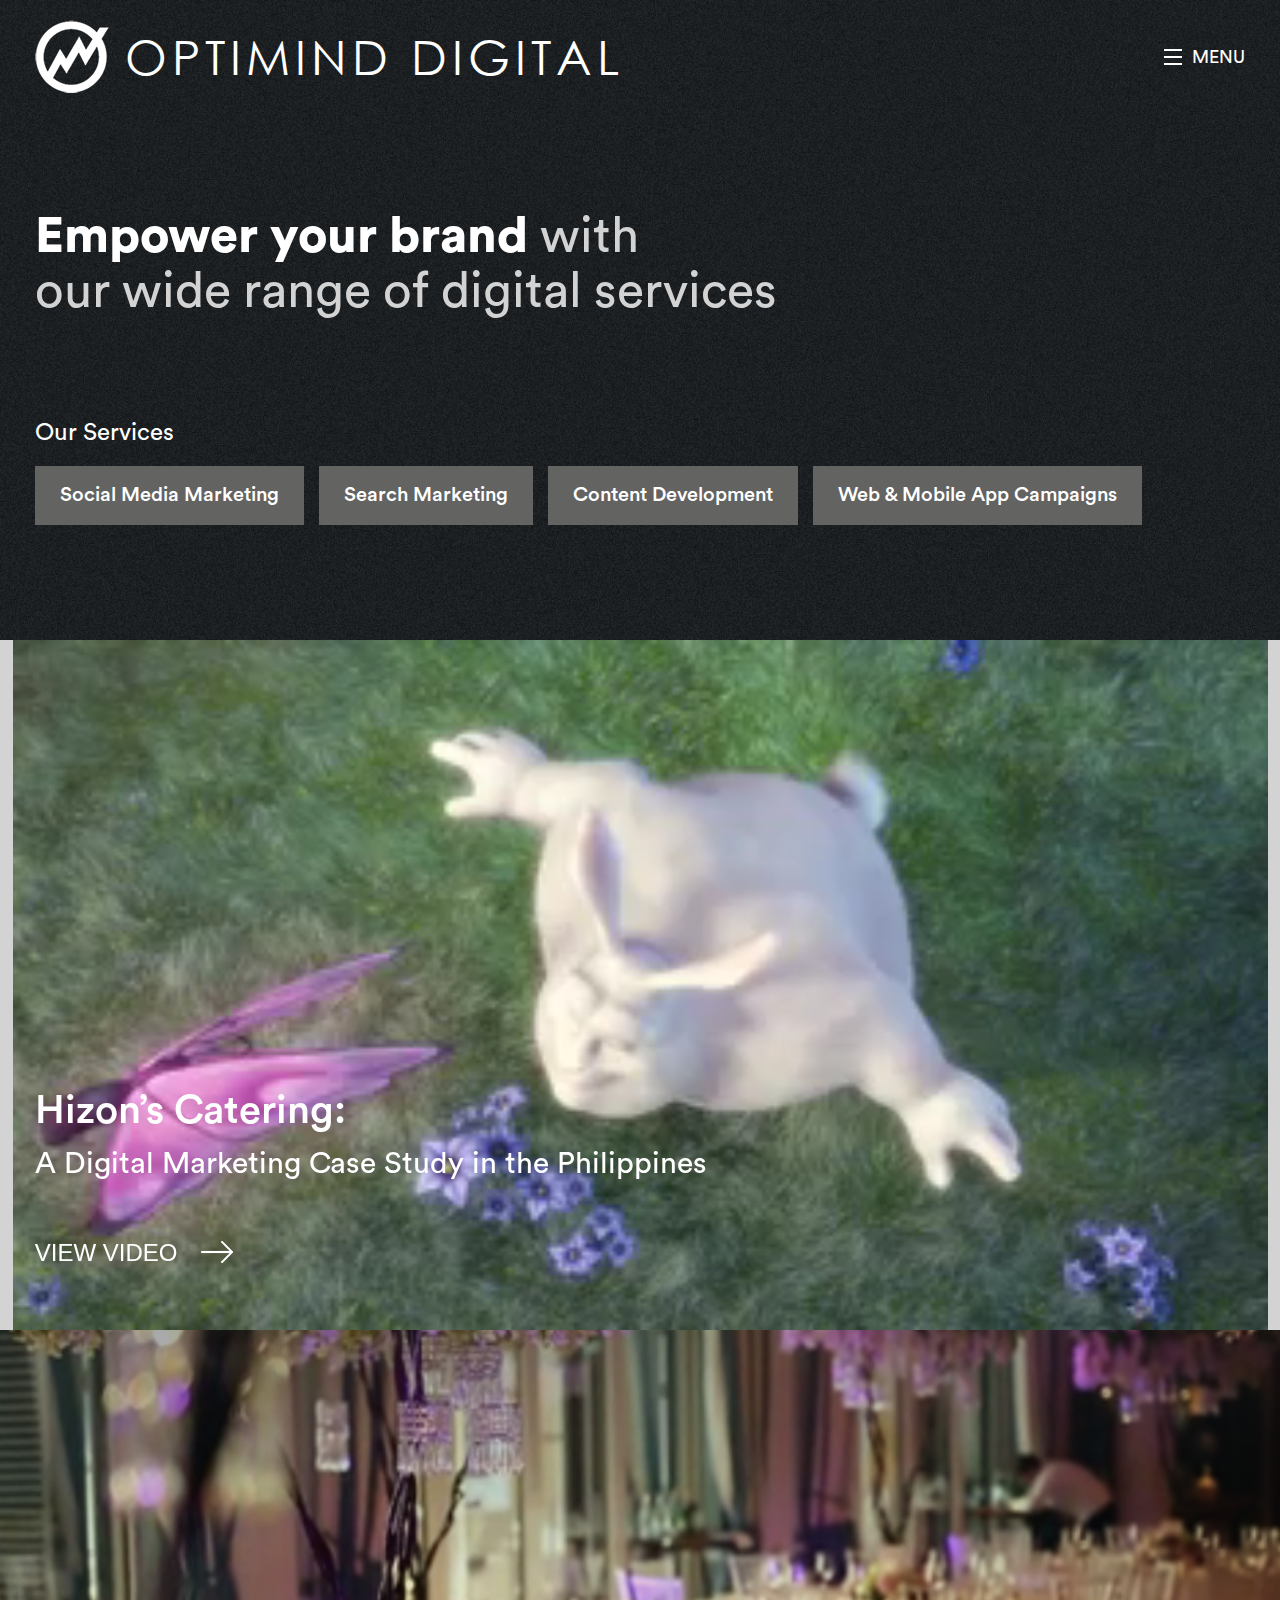
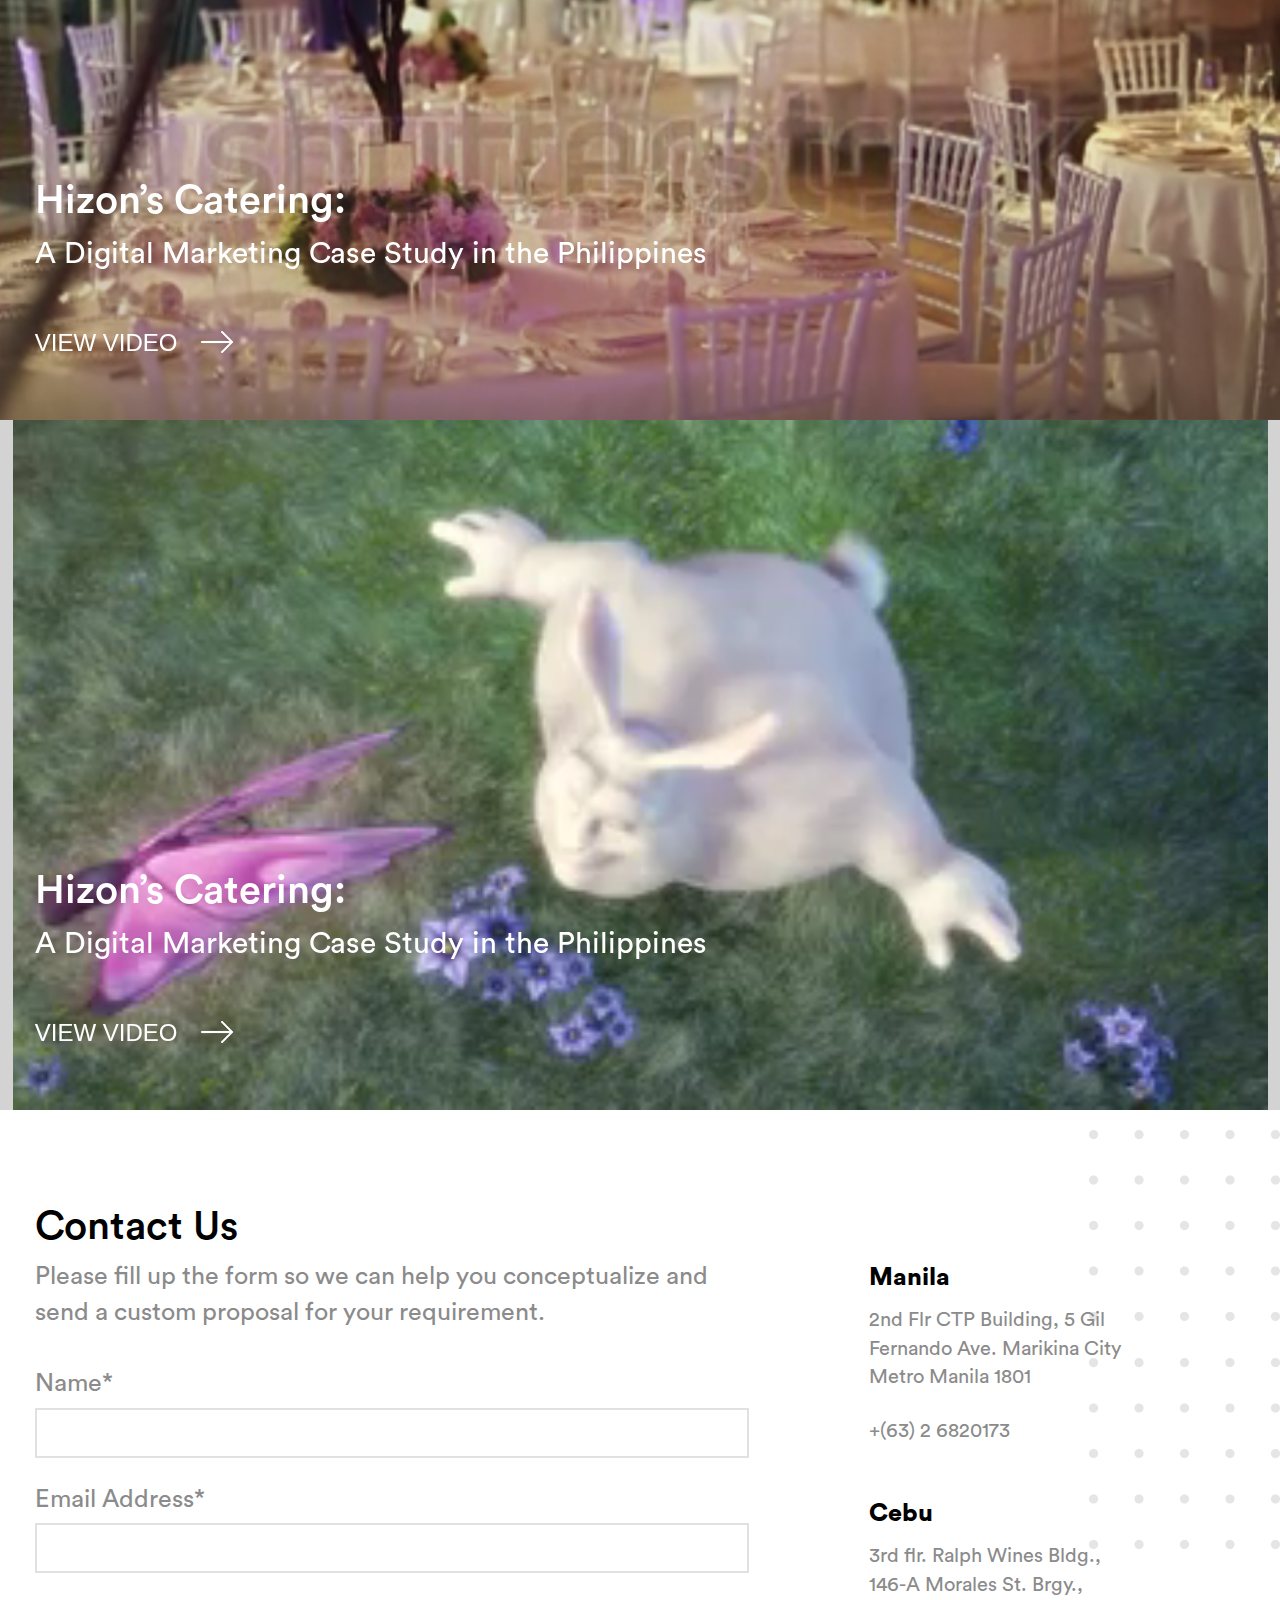
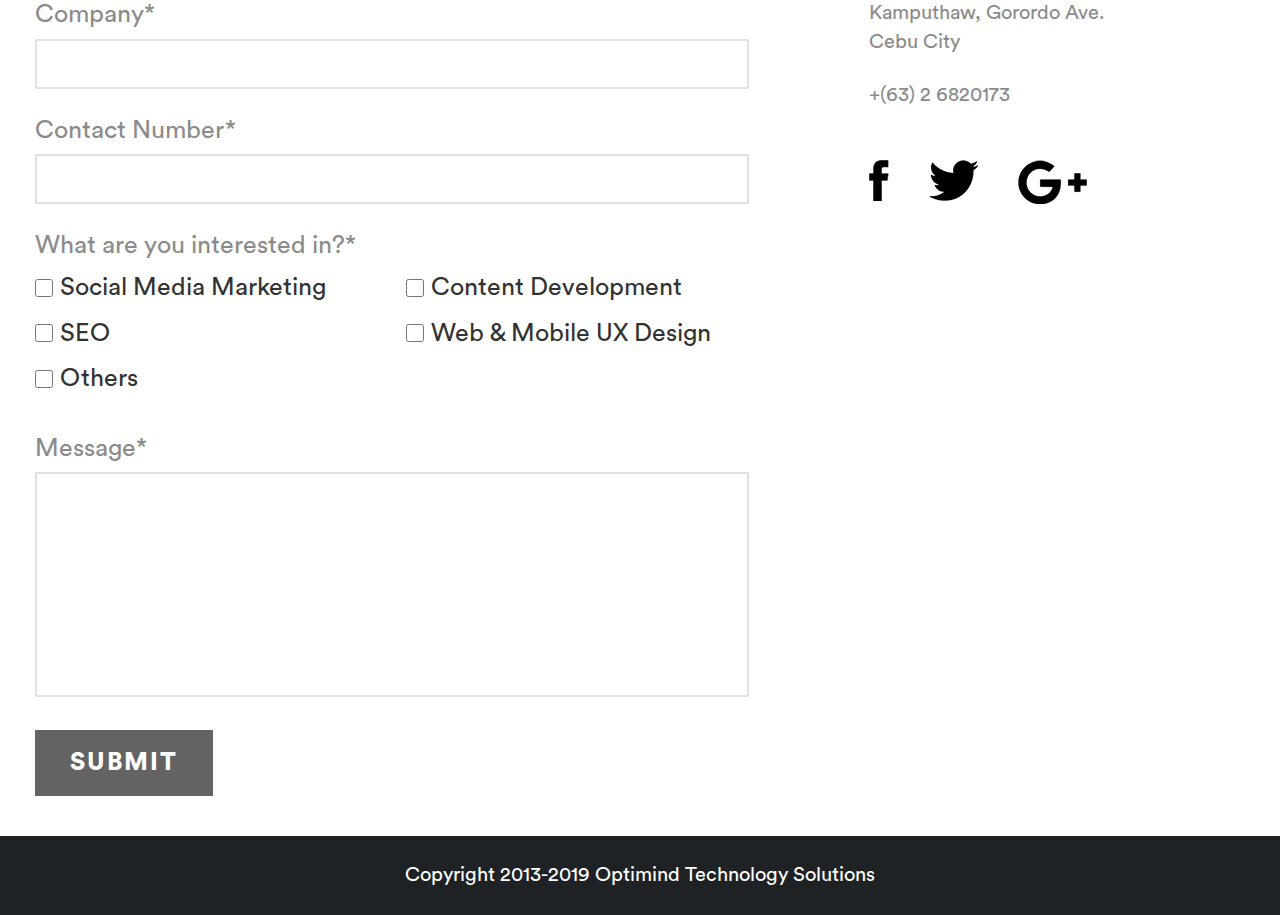
==== index.html @ f38125d2 "First Commit" ====
<!doctype html>
<!--[if lt IE 7]>      <html class="no-js lt-ie9 lt-ie8 lt-ie7" lang=""> <![endif]-->
<!--[if IE 7]>         <html class="no-js lt-ie9 lt-ie8" lang=""> <![endif]-->
<!--[if IE 8]>         <html class="no-js lt-ie9" lang=""> <![endif]-->
<!--[if gt IE 8]><!-->
<html class="no-js" lang="">
<!--<![endif]-->

<head>
  <meta charset="utf-8">
  <meta http-equiv="X-UA-Compatible" content="IE=edge,chrome=1">
  <title>Title</title>
  <meta name="description" content="">
  <meta name="viewport" content="width=device-width, initial-scale=1">

  <link rel="stylesheet" href="css/bootstrap.min.css">
  <link href='https://fonts.googleapis.com/css?family=Lato:400,100,300,700,900' rel='stylesheet' type='text/css'>
  <link rel="stylesheet" href="css/font-awesome.min.css">
  <link rel="stylesheet" href="css/main.css">
  <link rel="stylesheet" href="css/responsive.css">
</head>

<body>
  <div class="homepage">
      <header>
        <div class="wrapper">
          <div class="nav-hldr">
            <div class="left">
              <aside>
                <a href=""><img src="images/logo.png" class="home-logo"></a>
                <a href=""><img src="images/logo-black.png" class="active-state"></a>
              </aside>
              <h3>Optimind Digital</h3>
            </div>

            <div class="right">
              <div class="hldr-brgr">
                <div class="burger">
                  <span></span>
                  <span></span>
                  <span></span>
                </div>
                <span class="menu-trig">Menu</span>
              </div>
            </div>
          </div>
        </div>
      </header>
      <nav class="nav">
              <ul class="pad-0 listn">
                <li>
                  <a href="">About Us</a>
                </li>
                <li>
                  <a href="">Works</a>
                </li>
                <li>
                  <a href="">Social Media Marketing</a>
                </li>
                <li>
                  <a href="">Content Development</a>
                </li>
                <li>
                  <a href="">Search Marketing</a>
                </li>
                <li>
                  <a href="">Web &amp; Mobile UX Design</a>
                </li>
                <li>
                  <a href="">Resources</a>
                </li>
                <li>
                  <a href="">Contact Us</a>
                </li>
              </ul>
      </nav>


      <div class="home">
        <!-- Start of Banner -->

        <section class="banners">
          <div class="wrapper">
            <div class="hldr">
              <h2><span class="fblack">Empower your brand</span> with <br/> our wide range of digital services</h2>

              <div class="btm-list">
                <h4>Our Services</h4>
                <ul class="pad-0 listn">
                  <li>
                    <a href="">Social Media Marketing</a>
                  </li>
                  <li>
                    <a href="">Search Marketing</a>
                  </li>
                  <li>
                    <a href="">Content Development</a>
                  </li>
                  <li>
                    <a href="">Web &amp; Mobile App Campaigns</a>
                  </li>
                </ul>
              </div>

            </div>
          </div>
        </section>

        <!-- Eof Start of Banner -->


        <!-- Start of video-bg -->

        <section class="video-bg toplay">
          <video width="400"  id="myVideo0">
            <source src="images/vid.mp4" type="video/mp4">
            <source src="images/vid.ogg" type="video/ogg">
            Your browser does not support HTML5 video.
          </video>
          <article class="hero-text">
            <div class="wrapper">
              <h3 class="sec-title">Hizon’s Catering:</h3>
              <p>A Digital Marketing Case Study in the Philippines</p>

              <div class="arrw-hldr">
                <a href="">View Video <img src="images/arrow-right-white.png"></a>
              </div>
            </div>  
          </article>
        </section>

        <!-- EOF Start of video-bg -->


        <!-- Start of img-bg -->
        <section class="img-bg toplay">
          
          
          <aside>
            <img src="images/banner-image.jpg">
          </aside>

          <article class="hero-text">
            <div class="wrapper">
              <h3 class="sec-title">Hizon’s Catering:</h3>
              <p>A Digital Marketing Case Study in the Philippines</p>

              <div class="arrw-hldr">
                <a href="">View Video <img src="images/arrow-right-white.png"></a>
              </div>
            </div>  
          </article>

        </section>
        <!-- EOF Start of img-bg -->

        <!-- Start of video-bg -->


        <section class="video-bg toplay">
          <video width="400"  id="myVideo1">
            <source src="images/vid.mp4" type="video/mp4">
            <source src="images/vid.ogg" type="video/ogg">
            Your browser does not support HTML5 video.
          </video>
          <article class="hero-text">
            <div class="wrapper">
              <h3 class="sec-title">Hizon’s Catering:</h3>
              <p>A Digital Marketing Case Study in the Philippines</p>

              <div class="arrw-hldr">
                <a href="">View Video <img src="images/arrow-right-white.png"></a>
              </div>
            </div>  
          </article>
        </section>

        <!-- EOF Start of video-bg -->


      </div>

      <footer>
        <div class="top">
          <div class="wrapper">
            <h3>Contact Us</h3>
            <div class="hldr">
              <article>
                <p>Please fill up the form so we can help you conceptualize and send a custom proposal for your requirement.</p>

                <ul class="pad-0 listn mainlist">
                  <li>
                    <h5>Name<span>*</span></h5>
                    <input type="text">
                  </li>
                  <li>
                    <h5>Email Address<span>*</span></h5>
                    <input type="text">
                  </li>
                  <li>
                    <h5>Company<span>*</span></h5>
                    <input type="text">
                  </li>
                  <li>
                    <h5>Contact Number<span>*</span></h5>
                    <input type="text">
                  </li>
                  <li>
                    <h5>What are you interested in?<span>*</span></h5>
                    <ul class="pad-0 listn">
                      <li>
                        <label><input type="checkbox">Social Media Marketing</label>
                      </li>
                      <li>
                        <label><input type="checkbox">Content Development</label>
                      </li>
                      <li>
                        <label><input type="checkbox">SEO</label>
                      </li>
                      <li>
                        <label><input type="checkbox">Web &amp; Mobile UX Design</label>
                      </li>
                      <li>
                        <label><input type="checkbox">Others</label>
                      </li>
                    </ul>
                  </li>
                  <li>
                    <h5>Message<span>*</span></h5>
                    <textarea rows="10" cols="10"></textarea>
                  </li>
                  <li>
                    <input type="submit">
                  </li>
                </ul>

              </article>
              <aside>
                <ul class="pad-0 listn mainlist">
                  <li>
                    <h5>Manila</h5>
                    <p>2nd Flr CTP Building, 5 Gil Fernando Ave. Marikina City Metro Manila 1801 </p>
                    <p>+(63) 2 6820173</p>
                  </li>
                  <li>
                    <h5>Cebu</h5>
                    <p>3rd flr. Ralph Wines Bldg., 146-A Morales St. Brgy., Kamputhaw, Gorordo Ave. Cebu City </p>
                    <p>+(63) 2 6820173</p>
                  </li>
                </ul>

                <ul class="social-list pad-0 listn">
                  <li>
                    <a href=""><img src="images/facebook.png"></a>
                  </li>
                  <li>
                    <a href=""><img src="images/twitter.png"></a>
                  </li>
                  <li>
                    <a href=""><img src="images/gplus.png"></a>
                  </li>
                </ul>
              </aside>
            </div>
          </div>
        </div>

        <div class="btm">
          <div class="pagewrapper">
            <div class="hldr">
              <p>Copyright 2013-2019 Optimind Technology Solutions</p>
            </div>
          </div>
        </div>
        
      </footer>

  </div>
  <script src="js/vendor/jquery-v3.2.1.min.js"></script>
  <script src="js/vendor/bootstrap.min.js"></script>
  <script src="js/main.js"></script>
  <script type="text/javascript">
    $(function(){
      var x = $('header').outerHeight() + 20;

      $(window).on('scroll', function(){
        var scrolled = $(window).scrollTop();

        if(scrolled > x) {
          $('header').addClass("active");
        } else {
          $('header').removeClass("active");
        }

      });

      $('.hldr-brgr').on('click', function(){
        $(this).toggleClass("active");
        $('nav.nav').toggleClass("active");
        $('body').toggleClass("active");
      });

      var menulist = $('.nav > ul li');
      
      for (i = 0; i < menulist.length; i++){
        $(menulist[i]).css("animation-delay",  (i / 3) + "s");
      }

      $('.toplay video').each(function(index){
        errgo($(this),index);
      });

      function errgo(classname,i){
        console.log({ index: i})
        var el = classname;
        /*console.log(el);*/
        var headerH = $('header').outerHeight();
        
        var x = $(el).offset().top;

        var ex = x + $(el).outerHeight();
        console.log(ex);

        /*var vid = document.getElementById("myVideo");*/
        var vids = document.getElementById('myVideo' + i);
        
        $(window).on('scroll', function(){
          var scrolled = $(window).scrollTop() + $('header').outerHeight();

          if( scrolled > x){
            $(el).addClass('trigger');

            if( $(el).hasClass('trigger') ) {
              vids.play();
            }
          }

          if (scrolled > ex)  {
            vids.pause();
          }

          if (scrolled < x) {
            vids.pause();
          }



      });



      
      

      
      /*var opti = $('header .nav-hldr .left h3').text();
      

      var optix = opti.split("");

      for(i = 0; i < optix.length; i++){
        $( optix[i] ).css("animation-delay", (i / 4) + 's');
      }*/

      }
      
      

    });

  </script>
</body>

</html>
---- css/main.css ----
/* Web Fonts & Fonts */
@font-face {
  font-family: 'Circular Std Book';
  src: local("Circular Std Book"), url("../fonts/CircularStd-Book.woff") format("woff");
  font-style: normal;
  font-weight: normal; }
@font-face {
  font-family: 'Circular Std Black';
  src: local("Circular Std Black"), url("../fonts/CircularStd-Black.woff") format("woff");
  font-style: normal;
  font-weight: normal; }
@font-face {
  font-family: 'Circular Std Medium';
  src: local("Circular Std Medium"), url("../fonts/CircularStd-Medium.woff") format("woff");
  font-style: normal;
  font-weight: normal; }
@font-face {
  font-family: 'CenturyGothic';
  src: url("../fonts/CenturyGothic.eot?#iefix") format("embedded-opentype"), url("../fonts/CenturyGothic.woff") format("woff"), url("../fonts/CenturyGothic.ttf") format("truetype"), url("../fonts/CenturyGothic.svg#CenturyGothic") format("svg");
  font-weight: normal;
  font-style: normal; }
/* Reset */
* {
  outline: none;
  box-sizing: border-box;
  -webkit-overflow-scrolling: touch; }

a {
  text-decoration: none;
  cursor: pointer; }

body, html, h1, h2, h3, h4, h5, h6, p, header, footer, div, article, section, aside {
  padding: 0;
  margin: 0;
  position: relative; }

body, html {
  height: 100%; }

input, select, textarea, button {
  outline: 0;
  border: 0;
  appearance: none;
  -webkit-appearance: none;
  -moz-appearance: none;
  -o-appearance: none; }

/* Common Classes */
.wid100 {
  width: 100%;
  float: left; }

.fleft {
  float: left; }

.fright {
  float: right; }

.listn {
  list-style: none;
  margin: 0;
  padding: 0; }

.defimg, img {
  width: 100%;
  height: auto; }

.defimg2 {
  width: auto;
  height: auto; }

.coverimg {
  width: 100%;
  height: 100%;
  object-fit: cover; }

.containimg {
  width: 100%;
  height: 100%;
  object-fit: contain; }

.pagewrapper {
  width: 100%;
  margin: 0 auto;
  max-width: 1366px;
  padding: 0 25px; }

.pagewrapper2 {
  width: 100%;
  margin: 0 auto;
  max-width: 990px; }

.close {
  width: 35px;
  height: 35px;
  background: url(../images/iconset1.png) no-repeat right -35px;
  position: absolute;
  right: 10px;
  top: 10px; }

.flex, header .nav-hldr, header .nav-hldr .left, header .nav-hldr .right, header .nav-hldr .right .hldr-brgr, header.black-header .nav-hldr .right, .banners .hldr .btm-list > ul, .banners.white-banner .btm .hldr ul, .blog-list .hldr .mainlist > li .parent, .blog-list .hldr .mainlist > li .parent article .tag ul, .whatwedo .hldr ul, footer .top .hldr, footer .top .hldr article .mainlist > li > ul, footer .top .hldr aside .social-list, .pagination ul, .pagination ul li {
  display: -webkit-box;
  display: -moz-box;
  display: -ms-flexbox;
  display: -webkit-flex;
  display: flex;
  -webkit-flex-flow: row wrap;
  justify-content: flex-start;
  flex-wrap: wrap; }

/* Colors & Fonts */
/* Colors */
.fblack {
  font-family: "Circular Std Black", Arial, sans-serif; }

.wrapper {
  max-width: 94.56%;
  width: 100%;
  margin: 0 auto; }

header {
  position: absolute;
  top: 0;
  width: 100%;
  padding-top: 20px;
  left: 0;
  z-index: 5;
  padding-bottom: 20px; }
  header .nav-hldr {
    justify-content: space-between;
    z-index: 24; }
    header .nav-hldr .left {
      align-items: center; }
      header .nav-hldr .left aside {
        max-width: 75px;
        height: 73px;
        position: relative; }
        header .nav-hldr .left aside img {
          width: 100%;
          height: 100%; }
        header .nav-hldr .left aside .active-state {
          display: none; }
      header .nav-hldr .left aside::after {
        position: absolute;
        content: '';
        height: 0;
        bottom: 0;
        left: 0;
        width: 100%;
        height: 0;
        background: #fff; }
      header .nav-hldr .left h3 {
        padding-left: 15px;
        font-family: "CenturyGothic", Arial, sans-serif;
        font-size: 48px;
        color: #fff;
        text-transform: uppercase;
        letter-spacing: 5px;
        position: relative; }
      header .nav-hldr .left h3::after {
        content: '';
        position: absolute;
        left: 0;
        width: 0;
        top: 0;
        height: 100%;
        background: #fff; }
    header .nav-hldr .right {
      align-items: center; }
      header .nav-hldr .right .hldr-brgr {
        align-items: center;
        cursor: pointer; }
      header .nav-hldr .right .burger {
        padding-right: 10px; }
        header .nav-hldr .right .burger span {
          width: 18px;
          height: 2px;
          background: #fff;
          display: block;
          margin-bottom: 5px;
          transform: translate(0, 0);
          transition: 0.5s ease-in-out; }
        header .nav-hldr .right .burger span:last-of-type {
          margin-bottom: 0px; }
        header .nav-hldr .right .burger span:nth-of-type(2) {
          transform: translate(0px, 0);
          opacity: 1;
          transition: transform .5s ease-in-out, opacity 0.5s; }
      header .nav-hldr .right span {
        font-family: "Circular Std Book", Arial, sans-serif;
        font-size: 18px;
        color: #fff;
        text-transform: uppercase;
        line-height: 18px; }
      header .nav-hldr .right .hldr-brgr.active .burger span:nth-of-type(1) {
        transform: translate(0px, 7px) rotate(-45deg); }
      header .nav-hldr .right .hldr-brgr.active .burger span:nth-of-type(2) {
        transform: translate(-30px, 0);
        opacity: 0; }
      header .nav-hldr .right .hldr-brgr.active .burger span:nth-of-type(3) {
        transform: translate(0, -7px) rotate(45deg); }

/* body.active { padding-right: 17px; overflow-y: hidden;} */
.nav {
  position: fixed;
  right: 0;
  top: 0;
  width: 295px;
  padding: 140px 2.72% 40px;
  height: 100%;
  background-image: url(../images/banner-home.jpg);
  background-size: cover;
  z-index: 2;
  transform: translate(100%, 0);
  transition: transform 0.5s ease-in-out; }
  .nav > ul li {
    text-align: right;
    margin-bottom: 25px;
    transform: translate(100%, 0);
    opacity: 0; }
    .nav > ul li a {
      font-family: "Circular Std Book", Arial, sans-serif;
      font-size: 25px;
      color: #fff;
      text-decoration: none; }

.nav.active {
  transform: translate(0, 0); }
  .nav.active > ul > li {
    animation: slide-left .8s ease-in-out forwards; }

header.active {
  position: fixed;
  background: #fff;
  animation: full-slide-down .5s ease-in-out forwards; }
  header.active .nav-hldr .left h3 {
    color: #000; }
  header.active .nav-hldr .left aside .home-logo {
    display: none; }
  header.active .nav-hldr .left aside .active-state {
    display: block; }
  header.active .nav-hldr .left aside::after {
    animation: reveal-logo 1s ease-in-out forwards;
    animation-delay: 0.3s;
    height: 100%; }
  header.active .nav-hldr .right .burger span {
    background: #000; }
  header.active .nav-hldr .right .menu-trig {
    color: #000; }

header.black-header .nav-hldr .left h3 {
  padding-left: 15px;
  font-family: "CenturyGothic", Arial, sans-serif;
  font-size: 48px;
  color: #000;
  text-transform: uppercase;
  letter-spacing: 5px;
  transition: 0.5s ease-in-out; }
header.black-header .nav-hldr .left .home-logo {
  display: none; }
header.black-header .nav-hldr .left .active-state {
  display: block; }
header.black-header .nav-hldr .right {
  align-items: center;
  cursor: pointer; }
  header.black-header .nav-hldr .right .burger {
    padding-right: 10px; }
    header.black-header .nav-hldr .right .burger span {
      width: 18px;
      height: 2px;
      background: #000;
      display: block;
      margin-bottom: 5px; }
    header.black-header .nav-hldr .right .burger span:last-of-type {
      margin-bottom: 0px; }
  header.black-header .nav-hldr .right span {
    font-family: "Circular Std Book", Arial, sans-serif;
    font-size: 18px;
    color: #000;
    text-transform: uppercase;
    line-height: 18px; }
header.black-header .nav-hldr .hldr-brgr.active .burger span {
  background: #fff; }
header.black-header .nav-hldr .hldr-brgr.active .menu-trig {
  color: #fff; }

.black-header.active .nav-hldr .right .hldr-brgr .burger span {
  background: #000; }
.black-header.active .nav-hldr .right .hldr-brgr .menu-trig {
  color: #000; }

.banners {
  background: url(../images/banner-home.jpg) no-repeat;
  background-size: cover; }
  .banners .hldr {
    padding: 210px 0px 100px; }
    .banners .hldr h2 {
      font-family: "Circular Std Book", Arial, sans-serif;
      color: #d3d3d3;
      font-size: 60px; }
      .banners .hldr h2 span {
        color: #fff; }
    .banners .hldr .btm-list {
      margin-top: 100px; }
      .banners .hldr .btm-list h4 {
        font-family: "Circular Std Book", Arial, sans-serif;
        color: #fff;
        font-size: 24px;
        margin-bottom: 20px; }
      .banners .hldr .btm-list > ul > li {
        padding-right: 15px;
        margin-bottom: 15px; }
        .banners .hldr .btm-list > ul > li a {
          font-family: "Circular Std Medium", Arial, sans-serif;
          font-size: 20px;
          display: inline-block;
          color: #fff;
          text-decoration: none;
          padding: 15px 25px;
          background: #636362; }
      .banners .hldr .btm-list > ul > li:last-child {
        padding-right: 0px; }

.banners.white-banner {
  background: #fff; }
  .banners.white-banner .hldr {
    padding: 210px 0px 45px;
    max-width: 67%;
    width: 100%; }
    .banners.white-banner .hldr h2 {
      font-family: "Circular Std Black", Arial, sans-serif;
      color: #000;
      font-size: 60px;
      margin-bottom: 10px; }
    .banners.white-banner .hldr p {
      font-family: "Circular Std Book", Arial, sans-serif;
      font-size: 24px;
      color: #8b8b8b;
      line-height: 37px; }
    .banners.white-banner .hldr .btm-list {
      margin-top: 40px; }
  .banners.white-banner .btm {
    padding: 40px 0px 25px;
    background: #f4f4f4; }
    .banners.white-banner .btm .hldr {
      padding: 0px;
      max-width: 100%; }
      .banners.white-banner .btm .hldr h4 {
        font-family: "Circular Std Book", Arial, sans-serif;
        font-size: 24px;
        color: #000;
        margin-bottom: 10px; }
      .banners.white-banner .btm .hldr ul {
        padding: 0px;
        margin: 0px; }
        .banners.white-banner .btm .hldr ul > li {
          padding-right: 20px;
          margin-bottom: 15px; }
          .banners.white-banner .btm .hldr ul > li > a {
            font-family: "Circular Std Medium", Arial, sans-serif;
            font-size: 20px;
            color: #fff;
            padding: 15px 35px;
            background: #636362;
            display: inline-block;
            text-decoration: none; }
        .banners.white-banner .btm .hldr ul > li:last-child {
          padding-right: 0px; }

.blog-list {
  padding: 40px 0px 0px; }
  .blog-list .hldr .mainlist {
    padding-bottom: 40px;
    border-bottom: 2px solid #ebebeb; }
    .blog-list .hldr .mainlist > li {
      margin-bottom: 70px; }
      .blog-list .hldr .mainlist > li .parent aside {
        width: 505px;
        height: 365px; }
        .blog-list .hldr .mainlist > li .parent aside img {
          height: 100%;
          object-fit: cover; }
      .blog-list .hldr .mainlist > li .parent article {
        width: calc(100% - 505px);
        padding-left: 40px; }
        .blog-list .hldr .mainlist > li .parent article h4 {
          font-family: "Circular Std Black", Arial, sans-serif;
          font-size: 30px;
          color: #000;
          margin-bottom: 20px; }
        .blog-list .hldr .mainlist > li .parent article p {
          font-size: 20px;
          color: #8b8b8b;
          font-family: "Circular Std Book", Arial, sans-serif;
          line-height: 30px; }
        .blog-list .hldr .mainlist > li .parent article .arrw-hldr {
          margin-top: 30px; }
          .blog-list .hldr .mainlist > li .parent article .arrw-hldr a {
            color: #000;
            font-size: 20px; }
        .blog-list .hldr .mainlist > li .parent article .tag {
          padding: 15px 25px 0px;
          background: #f8f8f8;
          margin-top: 10px; }
          .blog-list .hldr .mainlist > li .parent article .tag ul li {
            padding-right: 15px;
            margin-bottom: 15px; }
            .blog-list .hldr .mainlist > li .parent article .tag ul li h5 {
              font-family: "Circular Std Black", Arial, sans-serif;
              font-size: 20px;
              color: #000; }
              .blog-list .hldr .mainlist > li .parent article .tag ul li h5 a {
                color: #000;
                border-bottom: 2px solid #000;
                padding-bottom: 3px;
                display: inline-block;
                text-decoration: none; }
          .blog-list .hldr .mainlist > li .parent article .tag ul li:last-child {
            padding-right: 0px; }
    .blog-list .hldr .mainlist > li:last-child {
      margin-bottom: 0px; }

.whatwedo {
  padding: 40px 0px; }
  .whatwedo .hldr h5 {
    font-family: "Circular Std Medium", Arial, sans-serif;
    font-size: 24px;
    color: #000;
    padding-bottom: 15px;
    display: inline-block;
    border-bottom: 7px solid #586d44;
    margin-bottom: 35px; }
  .whatwedo .hldr ul {
    justify-content: space-between; }
    .whatwedo .hldr ul > li {
      width: 48%;
      margin-bottom: 70px; }
      .whatwedo .hldr ul > li h4 {
        font-family: "Circular Std Black", Arial, sans-serif;
        font-size: 30px;
        color: #000;
        margin-bottom: 15px; }
      .whatwedo .hldr ul > li p {
        font-family: "Circular Std Book", Arial, sans-serif;
        font-size: 20px;
        color: #8b8b8b; }
      .whatwedo .hldr ul > li .arrw-hldr {
        margin-top: 20px; }
        .whatwedo .hldr ul > li .arrw-hldr a {
          color: #000;
          font-size: 20px; }
    .whatwedo .hldr ul > li:nth-last-child(2), .whatwedo .hldr ul > li:last-child {
      margin-bottom: 0px; }

.sample-works {
  padding: 40px 0px; }
  .sample-works .hldr h5 {
    font-family: "Circular Std Medium", Arial, sans-serif;
    font-size: 24px;
    color: #000;
    padding-bottom: 15px;
    display: inline-block;
    border-bottom: 7px solid #586d44;
    margin-bottom: 35px; }
  .sample-works .hldr h4 {
    font-family: "Circular Std Book", Arial, sans-serif;
    font-size: 20px;
    color: #000;
    margin-bottom: 15px; }
  .sample-works .hldr .item-hldr.video-item {
    height: 685px; }
  .sample-works .hldr .item-hldr {
    margin-bottom: 60px; }
    .sample-works .hldr .item-hldr iframe, .sample-works .hldr .item-hldr video {
      height: 100%;
      width: 100%; }
    .sample-works .hldr .item-hldr img {
      width: 100%; }
  .sample-works .hldr .slider-hldr {
    padding: 30px 50px;
    background: #272a2d; }
  .sample-works .hldr .strat .owl-nav {
    position: absolute;
    top: 0;
    width: 100%;
    height: 100%;
    margin: 0px;
    padding: 0px; }
    .sample-works .hldr .strat .owl-nav > div {
      width: 56px;
      height: 88px;
      margin: 0px;
      padding: 0px;
      position: absolute;
      text-indent: -9999px;
      overflow: hidden;
      top: 50%;
      transform: translate(0, -50%); }
    .sample-works .hldr .strat .owl-nav .owl-prev {
      left: -15px;
      background: url(../images/whitebig-arrow-left.png) no-repeat; }
    .sample-works .hldr .strat .owl-nav .owl-next {
      right: -15px;
      background: url(../images/whitebig-arrow-right.png) no-repeat; }
  .sample-works .hldr .strat .owl-dots {
    display: none; }

footer .top {
  padding: 95px 0px 40px;
  background: url(../images/dots.png) no-repeat #fff;
  background-position: top 20px right; }
  footer .top h3 {
    font-family: "Circular Std Medium", Arial, sans-serif;
    font-size: 48px;
    color: #000;
    margin-bottom: 10px; }
  footer .top .hldr article {
    width: 59%; }
    footer .top .hldr article p {
      font-family: "Circular Std Book", Arial, sans-serif;
      font-size: 25px;
      color: #8b8b8b; }
    footer .top .hldr article .mainlist {
      margin-top: 40px; }
      footer .top .hldr article .mainlist > li {
        margin-bottom: 28px; }
        footer .top .hldr article .mainlist > li h5 {
          font-family: "Circular Std Book", Arial, sans-serif;
          font-size: 25px;
          color: #8b8b8b;
          margin-bottom: 10px; }
        footer .top .hldr article .mainlist > li input[type="text"], footer .top .hldr article .mainlist > li input[type="email"] {
          width: 100%;
          height: 50px;
          border: 2px solid #e1e1e1;
          padding: 0px 15px;
          font-family: "Circular Std Book", Arial, sans-serif;
          font-size: 25px; }
        footer .top .hldr article .mainlist > li > ul {
          justify-content: space-between; }
          footer .top .hldr article .mainlist > li > ul > li {
            width: 48%;
            margin-bottom: 10px; }
            footer .top .hldr article .mainlist > li > ul > li input[type="checkbox"] {
              -webkit-appearance: checkbox;
              position: absolute;
              left: 0;
              top: 50%;
              transform: translate(0, -50%);
              margin: 0px;
              height: 18px;
              width: 18px; }
            footer .top .hldr article .mainlist > li > ul > li label {
              font-family: "Circular Std Book", Arial, sans-serif;
              font-size: 25px;
              position: relative;
              padding-left: 25px;
              font-weight: 300;
              margin-bottom: 0px; }
        footer .top .hldr article .mainlist > li textarea {
          width: 100%;
          height: 225px;
          resize: none;
          overflow-y: auto;
          border: 2px solid #e1e1e1;
          padding: 15px;
          font-family: "Circular Std Book", Arial, sans-serif;
          font-size: 25px; }
        footer .top .hldr article .mainlist > li input[type="submit"] {
          padding: 15px 35px;
          background: #636363;
          font-size: 25px;
          font-family: "Circular Std Black", Arial, sans-serif;
          text-transform: uppercase;
          color: #fff;
          letter-spacing: 2px; }
      footer .top .hldr article .mainlist > li:last-child {
        margin-bottom: 0px; }
  footer .top .hldr aside {
    width: 41%;
    padding-left: 9.9%;
    padding-right: 8.59%; }
    footer .top .hldr aside .mainlist li {
      margin-bottom: 50px; }
      footer .top .hldr aside .mainlist li h5 {
        font-family: "Circular Std Black", Arial, sans-serif;
        font-size: 25px;
        color: #000;
        line-height: 37px;
        margin-bottom: 10px; }
      footer .top .hldr aside .mainlist li p {
        font-family: "Circular Std Book", Arial, sans-serif;
        font-size: 20px;
        color: #8b8b8b;
        margin-bottom: 25px; }
      footer .top .hldr aside .mainlist li p:last-of-type {
        margin-bottom: 0px; }
    footer .top .hldr aside .social-list li {
      padding-right: 40px; }
      footer .top .hldr aside .social-list li a {
        outline: none; }
        footer .top .hldr aside .social-list li a img {
          width: auto; }
    footer .top .hldr aside .social-list li:last-child {
      padding-right: 0px; }
footer .btm {
  padding: 25px 0px;
  background: #1e2225; }
  footer .btm .hldr {
    text-align: center; }
    footer .btm .hldr p {
      font-family: "Circular Std Book", Arial, sans-serif;
      font-size: 20px;
      color: #fff; }

.video-bg {
  min-height: 690px;
  background: #d3d3d3; }
  .video-bg .hero-text {
    position: absolute;
    bottom: 60px;
    width: 100%;
    left: 0; }
    .video-bg .hero-text h3 {
      font-family: "Circular Std Medium", Arial, sans-serif;
      color: #fff;
      font-size: 48px;
      margin-bottom: 10px; }
    .video-bg .hero-text p {
      font-family: "Circular Std Book", Arial, sans-serif;
      font-size: 30px;
      color: #fff; }
  .video-bg video {
    width: 100%;
    position: absolute;
    top: 0;
    left: 0;
    height: 100%; }

.img-bg {
  min-height: 690px;
  background: #d3d3d3; }
  .img-bg aside {
    position: absolute;
    left: 0;
    top: 0;
    width: 100%;
    height: 100%; }
    .img-bg aside img {
      height: 100%;
      object-fit: cover; }
  .img-bg .hero-text {
    position: absolute;
    bottom: 60px;
    width: 100%;
    left: 0; }
    .img-bg .hero-text h3 {
      font-family: "Circular Std Medium", Arial, sans-serif;
      color: #fff;
      font-size: 48px;
      margin-bottom: 10px; }
    .img-bg .hero-text p {
      font-family: "Circular Std Book", Arial, sans-serif;
      font-size: 30px;
      color: #fff; }

.arrw-hldr {
  margin-top: 50px; }
  .arrw-hldr a {
    outline: none;
    text-decoration: none;
    font-size: 24px;
    text-transform: uppercase;
    position: relative;
    padding-right: 55px;
    color: #fff; }
    .arrw-hldr a img {
      width: auto;
      height: auto;
      position: absolute;
      top: 50%;
      right: 0;
      transform: translate(0, -50%); }

.pagination {
  margin-top: 30px; }
  .pagination ul li {
    width: 33px;
    height: 33px;
    align-items: center;
    justify-content: center;
    margin-right: 5px;
    margin-bottom: 15px; }
    .pagination ul li a {
      font-family: "Circular Std Medium", Arial, sans-serif;
      font-size: 20px;
      color: #000;
      text-decoration: none; }
    .pagination ul li h5 {
      font-family: "Circular Std Medium", Arial, sans-serif;
      font-size: 20px;
      color: #000; }
  .pagination ul li.active, .pagination ul li:hover {
    background: #586d44; }
    .pagination ul li.active a, .pagination ul li:hover a {
      color: #fff; }
  .pagination ul li:first-child {
    padding-right: 17px;
    width: auto; }
  .pagination ul li:last-child {
    width: auto;
    margin-right: 0px; }
  .pagination ul li:first-child:hover, .pagination ul li:last-child:hover {
    background: transparent; }
    .pagination ul li:first-child:hover a, .pagination ul li:last-child:hover a {
      color: #000; }

@keyframes full-slide-down {
  from {
    transform: translate(0, -100%); }
  to {
    transform: translate(0, 0); } }
@keyframes reveal-logo {
  from {
    height: 100%; }
  to {
    height: 0; } }
@keyframes slide-left {
  from {
    transform: translate(100%, 0);
    opacity: 0; }
  to {
    transform: translate(0, 0);
    opacity: 1; } }
@media screen and (-ms-high-contrast: active), (-ms-high-contrast: none) {
  /* CLASS GO HERE */ }

/*# sourceMappingURL=main.css.map */
---- css/responsive.css ----
@media only screen and (max-width: 1400px){
	/*==fonts==*/
	.banners .hldr h2 { font-size: 50px!important; }
	.video-bg .hero-text h3, .img-bg .hero-text h3, footer .top h3 { font-size: 40px;}
	/*==EOF fonts==*/
}

@media only screen and (max-width: 1200px){
	/*==fonts==*/
	.banners .hldr h2 { font-size: 40px!important; }
	header .nav-hldr .left h3 { font-size: 40px!important; }
	.video-bg .hero-text h3, .img-bg .hero-text h3, footer .top h3 {font-size: 35px; }
	.video-bg .hero-text p, .img-bg .hero-text p { font-size: 25px; }
	.arrw-hldr a, footer .top .hldr article p, footer .top .hldr article .mainlist > li h5, footer .top .hldr article .mainlist > li > ul > li label, footer .top .hldr article .mainlist > li input[type="submit"], .blog-list .hldr .mainlist > li .parent article .arrw-hldr a, .whatwedo .hldr ul > li .arrw-hldr a  {font-size: 20px; }
	.blog-list .hldr .mainlist > li .parent article h4, .whatwedo .hldr ul > li h4 { font-size: 25px; }
	/*==EOF fonts==*/

	.banners .hldr .btm-list { margin-top: 50px; }

	footer .top .hldr aside { padding:0px 40px; }
	.blog-list .hldr .mainlist > li .parent aside {width: 350px; height: 250px; }
	.blog-list .hldr .mainlist > li .parent article { width: calc(100% - 350px);}
}

@media only screen and (max-width: 999px){
	/*FONTS*/
	header .nav-hldr .left h3 { font-size: 30px!important; }
	footer .top .hldr aside .mainlist li h5{ font-size: 20px; line-height: 27px;}
	footer .top .hldr aside .mainlist li p { font-size: 18px; margin-bottom: 15px; }
	.banners.white-banner .hldr p { font-size: 20px; line-height: 30px; }

	/*EOF FONTS*/
	.wrapper { max-width: 100%; padding: 0px 20px; }
	.arrw-hldr { margin-top: 30px; }
	.video-bg, .img-bg { min-height: 500px; }
	.sample-works .hldr .item-hldr.video-item { height: 500px;}
	footer .top {padding: 60px 0px 40px; }
	footer .btm .hldr p { font-size: 18px; }
	footer .btm { padding: 15px 0px; }
	footer .top .hldr article, footer .top .hldr aside { width: 100%; }
	footer .top .hldr aside { padding: 0px; margin-bottom: 40px; }
	footer .top .hldr { flex-direction: column-reverse;}
	.banners.white-banner .hldr { max-width: 100%; }
	.blog-list .hldr .mainlist > li .parent aside { width: 100%; height: auto; }
	.blog-list .hldr .mainlist > li .parent article { width: 100%; padding: 20px 15px; }
	.blog-list .hldr .mainlist > li { margin-bottom: 50px; }
	.whatwedo .hldr ul > li { width: 100%; }
	.whatwedo .hldr ul > li:nth-last-child(2) { margin-bottom: 50px; }
	.whatwedo .hldr ul > li { margin-bottom: 50px; }
	, .whatwedo .hldr ul > li:last-child { margin-bottom: 0px; }
	.sample-works .hldr .slider-hldr { padding: 20px; }

}

@media only screen and (max-width: 600px){
	/*FONTS*/
	.banners .hldr h2 { font-size: 35px!important; }
	.banners .hldr .btm-list > ul > li a, .banners.white-banner .btm .hldr ul > li > a { font-size: 18px;}
	.video-bg .hero-text h3, .img-bg .hero-text h3, footer .top h3 { font-size: 30px; }
	.video-bg .hero-text p, .img-bg .hero-text p, .banners .hldr .btm-list h4, .banners.white-banner .btm .hldr h4 { font-size: 20px; }
	footer .top .hldr article p, footer .top .hldr article .mainlist > li h5, footer .top .hldr article .mainlist > li > ul > li label, footer .top .hldr article .mainlist > li input[type="submit"], .banners.white-banner .hldr p, .blog-list .hldr .mainlist > li .parent article p, .blog-list .hldr .mainlist > li .parent article .tag ul li h5, .whatwedo .hldr ul > li p { font-size: 18px; } 
	.banners.white-banner .hldr p { line-height: 28px; }

	/*EOF FONTS*/


	header .nav-hldr .left aside { max-width: 65px; height: 63px; } 
	header .nav-hldr .left h3  {font-size: 20px!important; letter-spacing: 2px!important; padding-left: 10px!important; }
	header { padding: 15px 0px!important; }
	header .nav-hldr .right span.menu-trig { display: none!important; }
	header .nav-hldr .right .burger { padding-right: 0px!important; }
	.banners .hldr { padding: 135px 0px 40px!important; }
	.banners .hldr .btm-list > ul > li, .banners.white-banner .btm .hldr ul > li  { width: 100%; padding-right: 0px;}
	.banners .hldr .btm-list > ul > li a, .banners.white-banner .btm .hldr ul > li > a { display: block; text-align: center; padding: 10px 25px;  }
	.video-bg, .img-bg { min-height: 340px; }
	.sample-works .hldr .item-hldr.video-item { height: 340px; }
	.arrw-hldr a, .blog-list .hldr .mainlist > li .parent article .arrw-hldr a, .whatwedo .hldr ul > li .arrw-hldr a { font-size: 18px; }
	.img-bg .hero-text { bottom: 20px; }
	.arrw-hldr {margin-top: 20px; }
	footer .top .hldr article .mainlist > li > ul > li{ width: 100%; }
	footer .top .hldr article .mainlist > li > ul > li input[type="checkbox"]{     top: 6px; transform: translate(0, 0); width: 13px; height: 13px; }
	footer .btm .hldr p{ font-size: 16px; }
	footer .top .hldr article .mainlist > li input[type="submit"] { width: 100%; padding: 10px 25px; }
	.banners.white-banner .btm .hldr { padding: 0px!important; }
	/*.blog-list .hldr .mainlist > li .parent article .tag ul li { width: 100%; padding-right: 0px;}
	.blog-list .hldr .mainlist > li .parent article .tag ul li h5{ font-size: 18px; }*/
	.blog-list .hldr .mainlist > li .parent article { padding: 20px 0px; }
	.sample-works .hldr .item-hldr { margin-bottom: 40px; }
	.sample-works .hldr .strat .owl-nav > div { width: 15px; height: 30px;}
	.sample-works .hldr .strat .owl-nav .owl-prev, .sample-works .hldr .strat .owl-nav .owl-next { background-size: 15px 30px; }
	.sample-works .hldr .strat .owl-nav .owl-prev { left: 0;}
	.sample-works .hldr .strat .owl-nav .owl-next { right: 0; }
	.sample-works .hldr .slider-hldr { padding: 10px 10px; }
	footer .top { background-size: 120px; }
	.nav  {width: 100%; }

	.black-header.us-active .nav-hldr .left h3{ color: #fff;}
	.black-header.us-active .nav-hldr .left .home-logo { display: block;}
   	.black-header.us-active .nav-hldr .left .active-state { display: none; }
    
    .black-header.us-active.active .nav-hldr .left h3 { color: #000; }
 	.black-header.us-active.active .nav-hldr .left .home-logo { display: none; }
 	.black-header.us-active.active .nav-hldr .left .active-state { display: block; }

}


@media only screen and (max-width: 350px){
	/*FONTS*/
	header .nav-hldr .left h3 { font-size: 18px!important; }
	/*EOF FONTS*/
	header .nav-hldr .left aside { max-width: 40px; height: 37px; }
	.banners .hldr { padding: 109px 0px 40px!important; }
	.nav { width: 100%; }
}
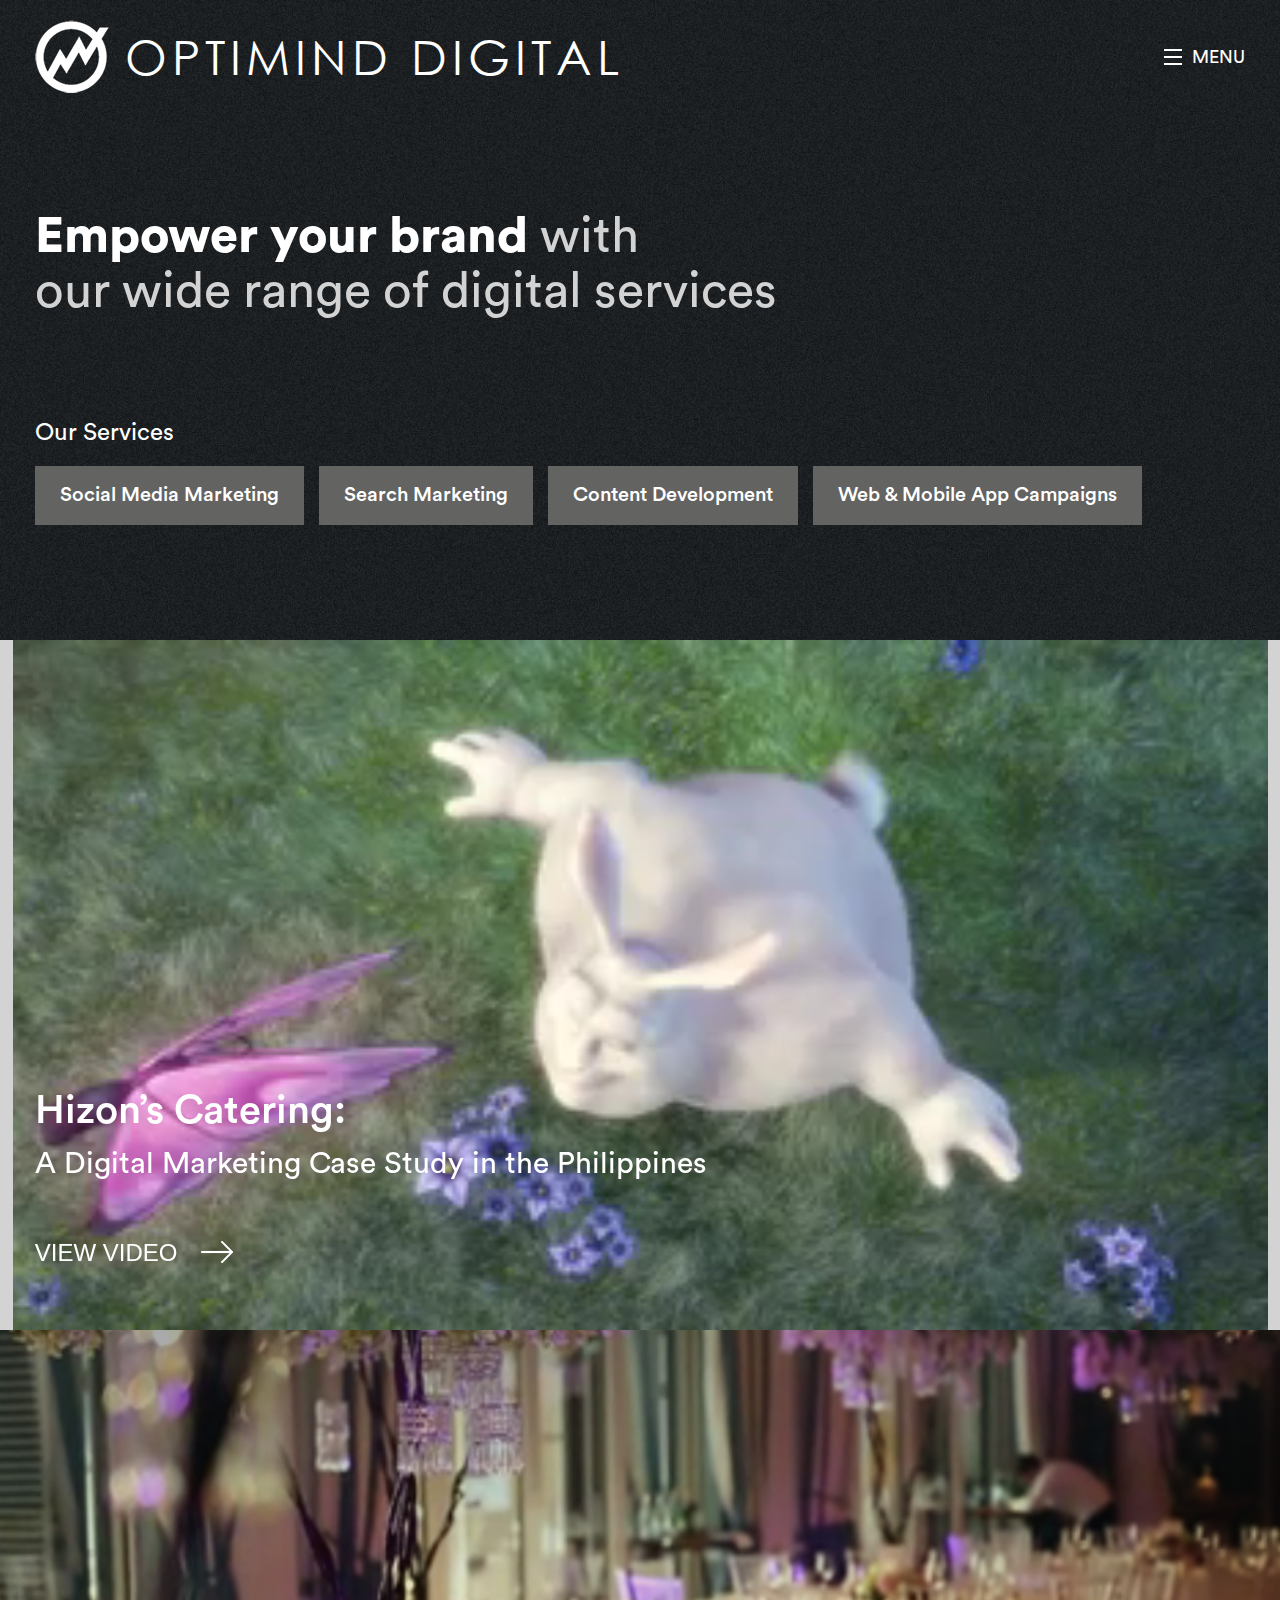
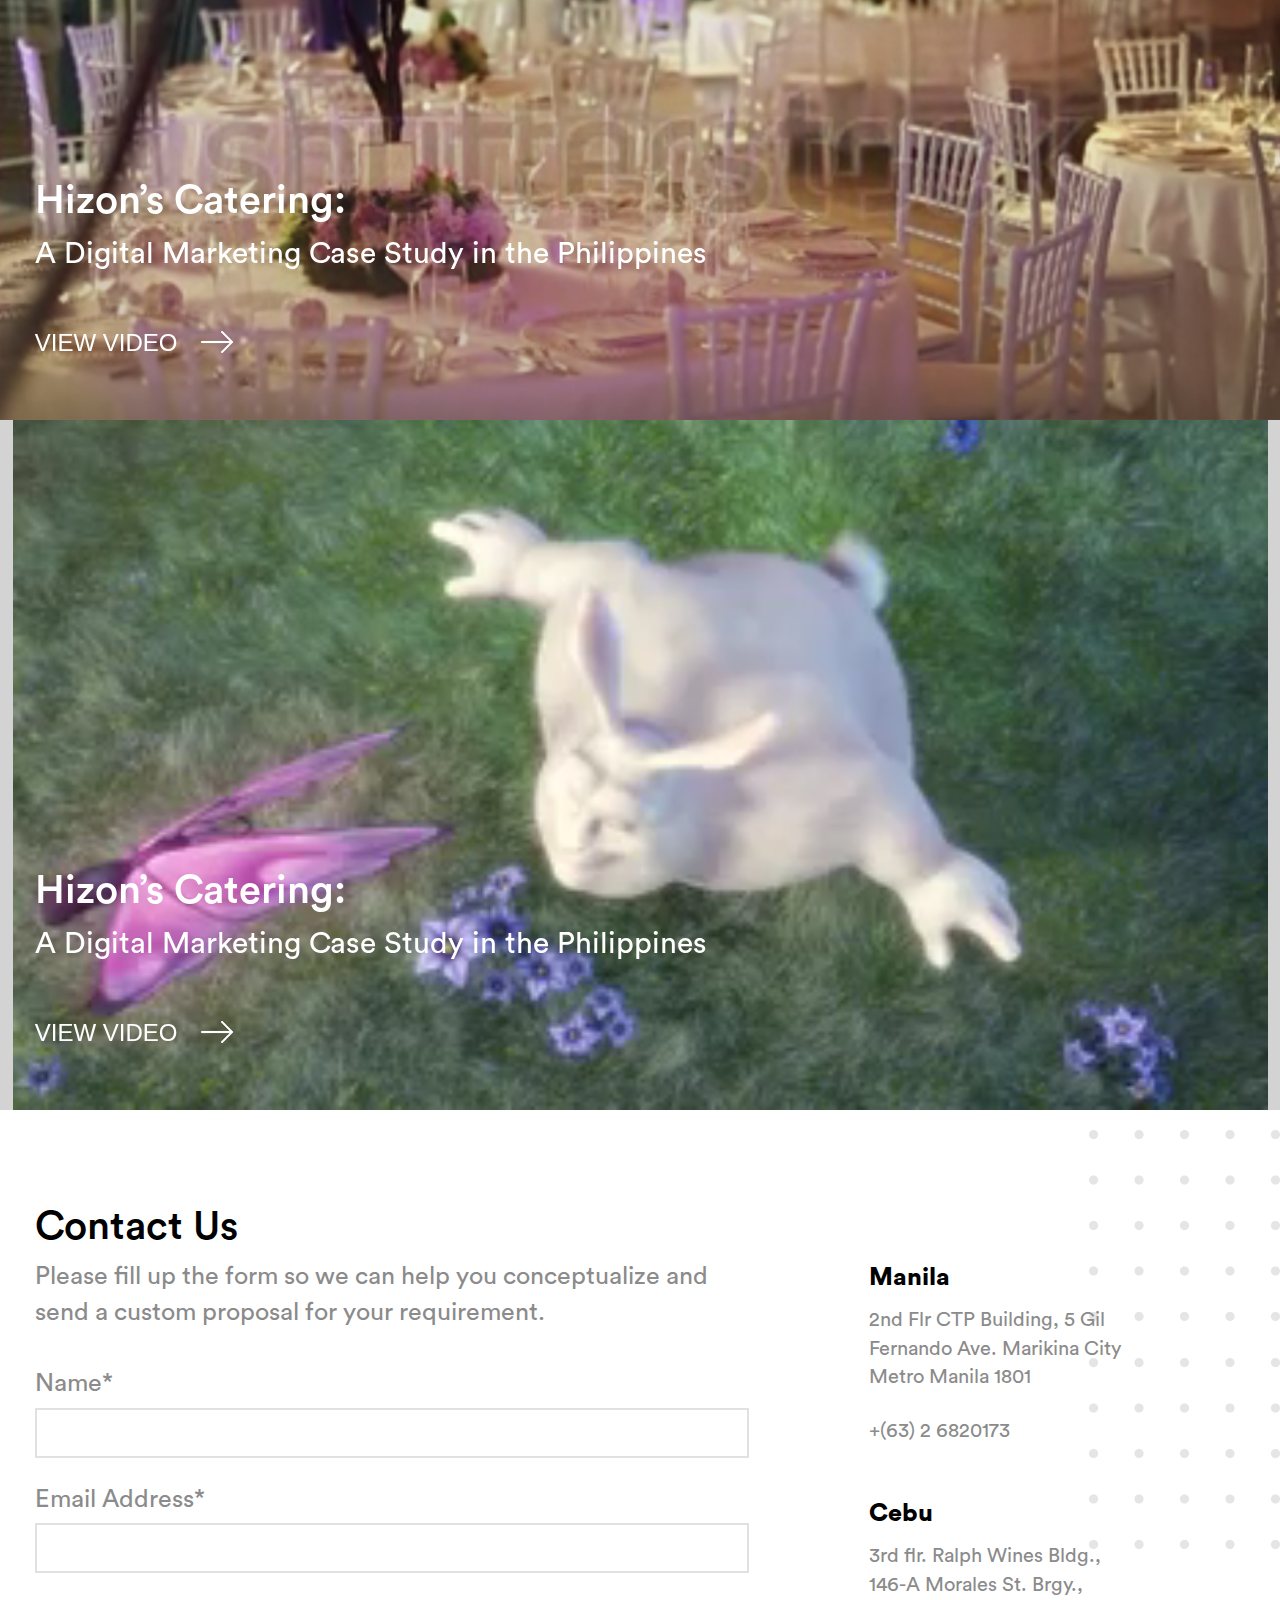
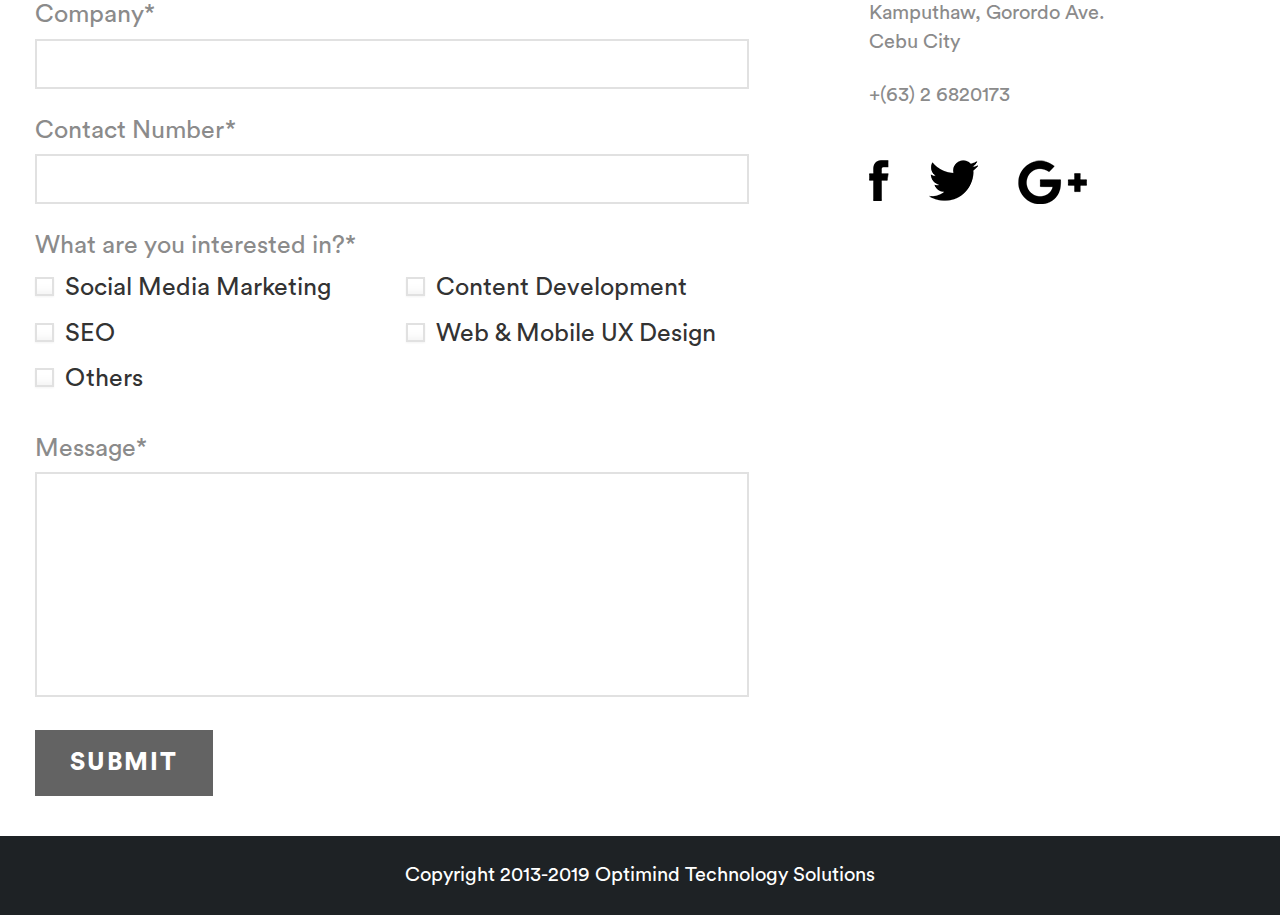
==== commit 47618328: "Fixed Checkbox" ====
--- a/index.html
+++ b/index.html
@@ -209,19 +209,34 @@
                     <h5>What are you interested in?<span>*</span></h5>
                     <ul class="pad-0 listn">
                       <li>
-                        <label><input type="checkbox">Social Media Marketing</label>
-                      </li>
-                      <li>
-                        <label><input type="checkbox">Content Development</label>
-                      </li>
-                      <li>
-                        <label><input type="checkbox">SEO</label>
-                      </li>
-                      <li>
-                        <label><input type="checkbox">Web &amp; Mobile UX Design</label>
-                      </li>
-                      <li>
-                        <label><input type="checkbox">Others</label>
+                        <div class="ch-hldr">
+                          <input type="checkbox" id="social">
+                          <label for="social">Social Media Marketing</label>
+                        </div>
+                      </li>
+                      <li>
+                        <div class="ch-hldr">
+                          <input type="checkbox" id="content">
+                          <label for="content">Content Development</label>
+                        </div>
+                      </li>
+                      <li>
+                        <div class="ch-hldr">
+                          <input type="checkbox" id="seo">
+                          <label for="seo">SEO</label>
+                        </div>
+                      </li>
+                      <li>
+                        <div class="ch-hldr">
+                          <input type="checkbox" id="design">
+                          <label for="design">Web &amp; Mobile UX Design</label>
+                        </div>
+                      </li>
+                      <li>
+                        <div class="ch-hldr">
+                          <input type="checkbox" id="others">
+                          <label for="others">Others</label>
+                        </div>
                       </li>
                     </ul>
                   </li>
--- a/css/main.css
+++ b/css/main.css
@@ -554,7 +554,7 @@
               font-family: "Circular Std Book", Arial, sans-serif;
               font-size: 25px;
               position: relative;
-              padding-left: 25px;
+              padding-left: 30px;
               font-weight: 300;
               margin-bottom: 0px; }
         footer .top .hldr article .mainlist > li textarea {
@@ -715,6 +715,46 @@
     .pagination ul li:first-child:hover a, .pagination ul li:last-child:hover a {
       color: #000; }
 
+.ch-hldr input {
+  padding: 0;
+  height: initial;
+  width: initial;
+  margin-bottom: 0;
+  display: none;
+  cursor: pointer; }
+
+.ch-hldr label {
+  position: relative;
+  cursor: pointer; }
+
+.ch-hldr label:before {
+  content: '';
+  -webkit-appearance: none;
+  background-color: transparent;
+  border: 2px solid #e1e1e1;
+  box-shadow: 0 1px 2px rgba(0, 0, 0, 0.05), inset 0px -15px 10px -12px rgba(0, 0, 0, 0.05);
+  display: inline-block;
+  vertical-align: middle;
+  cursor: pointer;
+  position: absolute;
+  left: 0;
+  margin-right: 0px;
+  top: 7px;
+  width: 19px;
+  height: 19px; }
+
+.ch-hldr input:checked + label:after {
+  content: '';
+  display: block;
+  position: absolute;
+  top: 8px;
+  left: 7px;
+  width: 6px;
+  height: 13px;
+  border: solid #000000;
+  border-width: 0 2px 2px 0;
+  transform: rotate(45deg); }
+
 @keyframes full-slide-down {
   from {
     transform: translate(0, -100%); }
